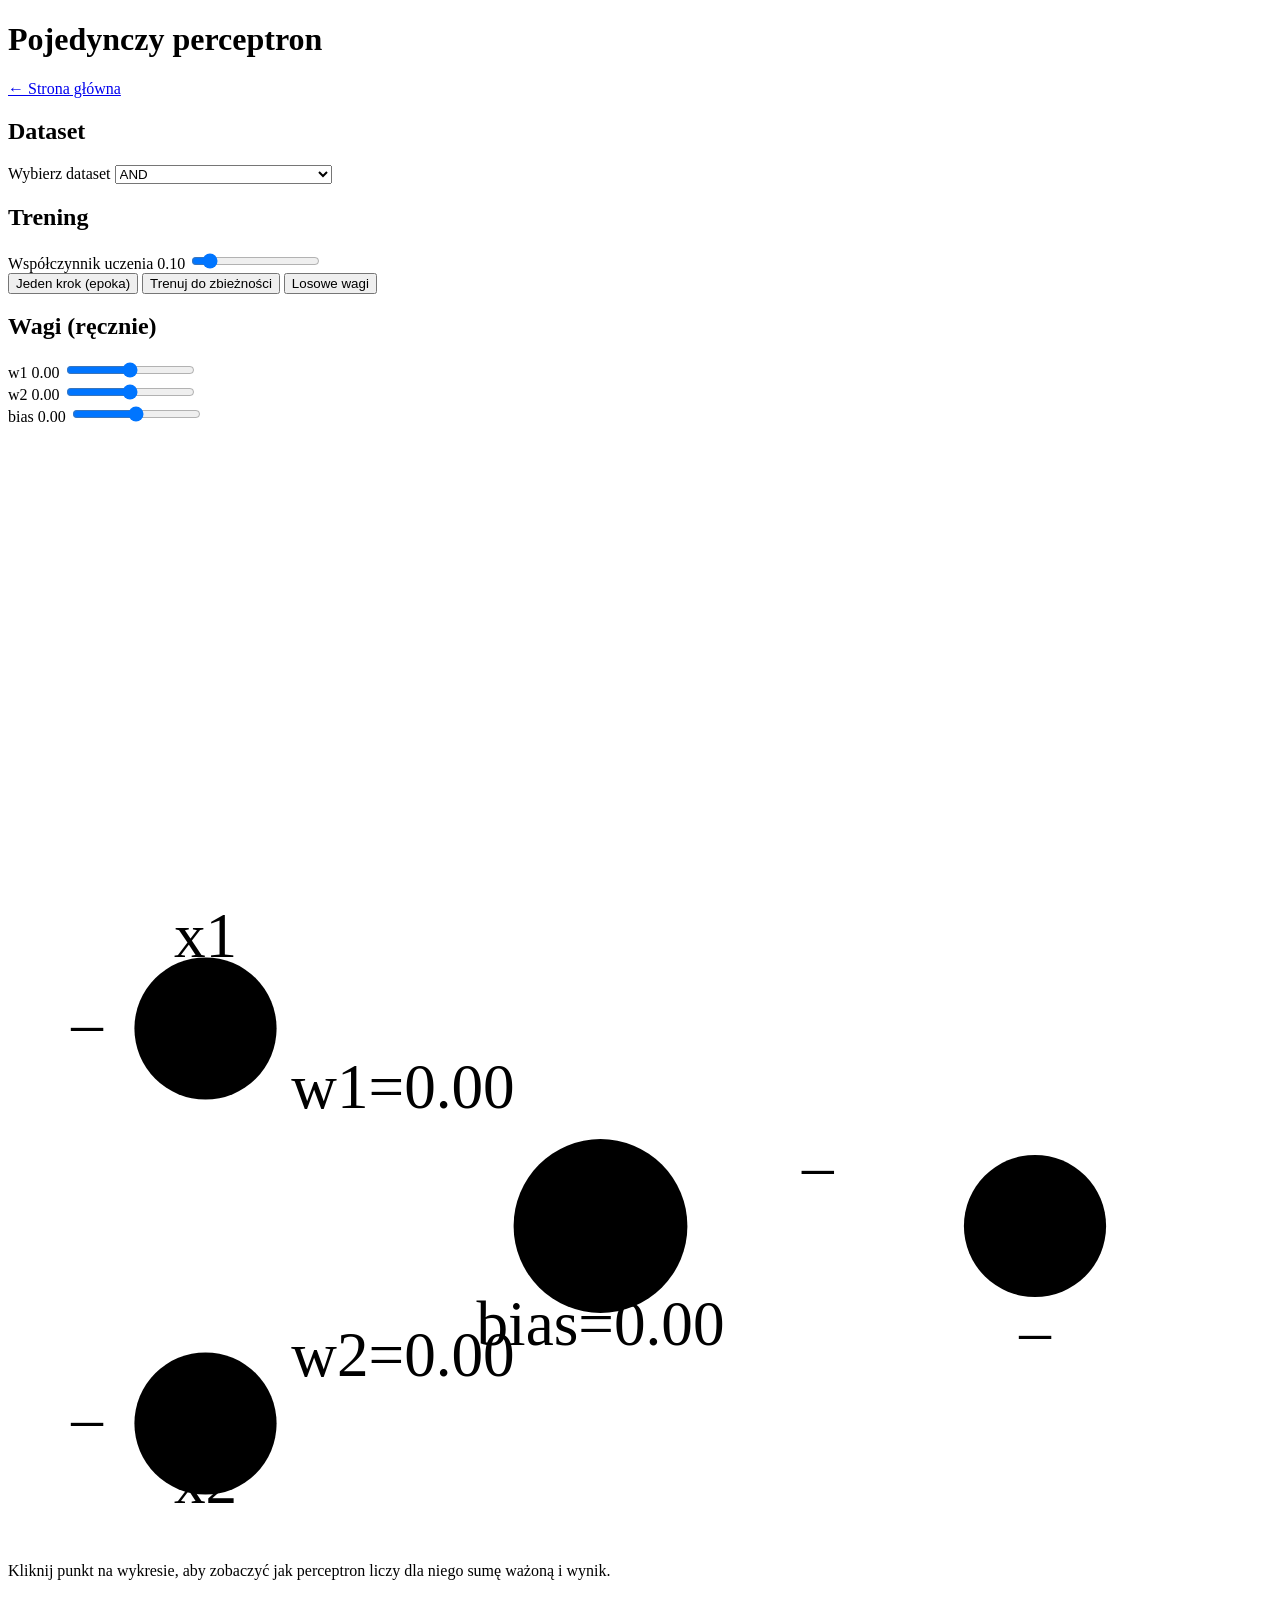
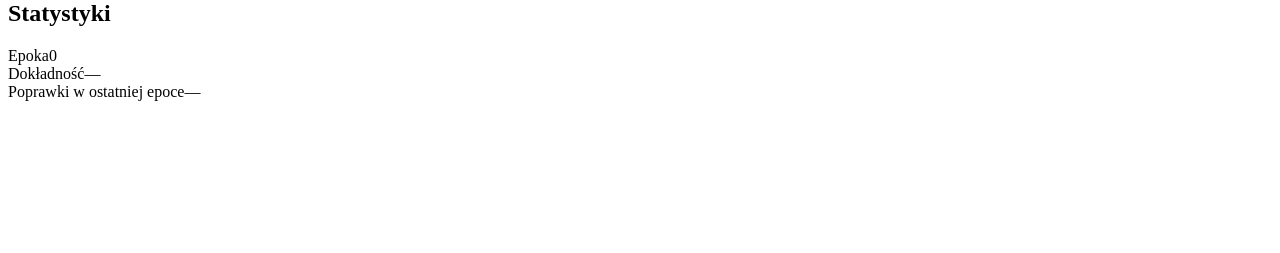
==== frontend/pages/perceptron.html @ ea2187f2 "Add Stage 1: single perceptron with interactive visualization Flask + NumPy backend implementing the" ====
<!doctype html>
<html lang="pl">
<head>
  <meta charset="UTF-8" />
  <meta name="viewport" content="width=device-width, initial-scale=1.0" />
  <title>Perceptron — Zrozumieć sieci neuronowe</title>
  <link rel="stylesheet" href="/css/style.css" />
</head>
<body>
  <header class="site-header">
    <h1>Pojedynczy perceptron</h1>
    <a class="back-link" href="/">← Strona główna</a>
  </header>
  <main>
    <div class="layout">
      <section class="panel">
        <h2>Dataset</h2>
        <div class="field">
          <label for="dataset-select">Wybierz dataset</label>
          <select id="dataset-select">
            <option value="and">AND</option>
            <option value="or">OR</option>
            <option value="xor">XOR (niemożliwe do nauczenia!)</option>
            <option value="blobs">Dwie chmury punktów</option>
          </select>
        </div>

        <h2>Trening</h2>
        <div class="field">
          <label for="learning-rate">Współczynnik uczenia <span id="learning-rate-value">0.10</span></label>
          <input type="range" id="learning-rate" min="0.01" max="1" step="0.01" value="0.1" />
        </div>
        <button id="btn-step">Jeden krok (epoka)</button>
        <button id="btn-train" class="primary">Trenuj do zbieżności</button>
        <button id="btn-random">Losowe wagi</button>

        <h2>Wagi (ręcznie)</h2>
        <div class="field">
          <label for="w1">w1 <span id="w1-value">0.00</span></label>
          <input type="range" id="w1" min="-2" max="2" step="0.01" value="0" />
        </div>
        <div class="field">
          <label for="w2">w2 <span id="w2-value">0.00</span></label>
          <input type="range" id="w2" min="-2" max="2" step="0.01" value="0" />
        </div>
        <div class="field">
          <label for="bias">bias <span id="bias-value">0.00</span></label>
          <input type="range" id="bias" min="-2" max="2" step="0.01" value="0" />
        </div>
      </section>

      <section>
        <canvas id="scatter" width="480" height="480"></canvas>

        <svg class="neuron-diagram" viewBox="0 0 320 160" xmlns="http://www.w3.org/2000/svg">
          <line x1="50" y1="30" x2="150" y2="80" />
          <line x1="50" y1="130" x2="150" y2="80" />
          <line x1="150" y1="80" x2="260" y2="80" />

          <circle cx="50" cy="30" r="18" />
          <circle cx="50" cy="130" r="18" />
          <circle cx="150" cy="80" r="22" />
          <circle cx="260" cy="80" r="18" />

          <text x="50" y="12" text-anchor="middle">x1</text>
          <text x="20" y="34" text-anchor="middle" id="diag-x1-value">–</text>
          <text x="50" y="150" text-anchor="middle">x2</text>
          <text x="20" y="134" text-anchor="middle" id="diag-x2-value">–</text>
          <text x="100" y="50" text-anchor="middle" class="weight-label" id="diag-w1-label">w1=0.00</text>
          <text x="100" y="118" text-anchor="middle" class="weight-label" id="diag-w2-label">w2=0.00</text>
          <text x="150" y="110" text-anchor="middle" id="diag-bias-label">bias=0.00</text>
          <text x="150" y="86" text-anchor="middle" font-size="14">Σ</text>
          <text x="205" y="70" text-anchor="middle" id="diag-sum-value">–</text>
          <text x="260" y="86" text-anchor="middle">y</text>
          <text x="260" y="112" text-anchor="middle" id="diag-output-value">–</text>
        </svg>
        <p class="info-box">Kliknij punkt na wykresie, aby zobaczyć jak perceptron liczy dla niego sumę ważoną i wynik.</p>
      </section>

      <section class="panel">
        <h2>Statystyki</h2>
        <div class="stat-row"><span>Epoka</span><span class="value" id="stat-epoch">0</span></div>
        <div class="stat-row"><span>Dokładność</span><span class="value" id="stat-accuracy">—</span></div>
        <div class="stat-row"><span>Poprawki w ostatniej epoce</span><span class="value" id="stat-updates">—</span></div>
        <canvas id="accuracy-chart" width="240" height="140"></canvas>

        <div id="xor-note" class="info-box" style="display: none; margin-top: 1rem;">
          <strong>Dlaczego to się nie uda?</strong><br />
          XOR nie jest liniowo separowalny — żadna prosta linia nie rozdzieli
          tych klas. Pojedynczy perceptron potrafi rysować tylko linię prostą,
          dlatego historycznie (Minsky &amp; Papert, 1969) ten właśnie problem
          pokazał granice perceptronu i był impulsem do sieci wielowarstwowych
          (kolejny etap).
        </div>
      </section>
    </div>
  </main>

  <script type="module" src="/js/perceptron.js"></script>
</body>
</html>
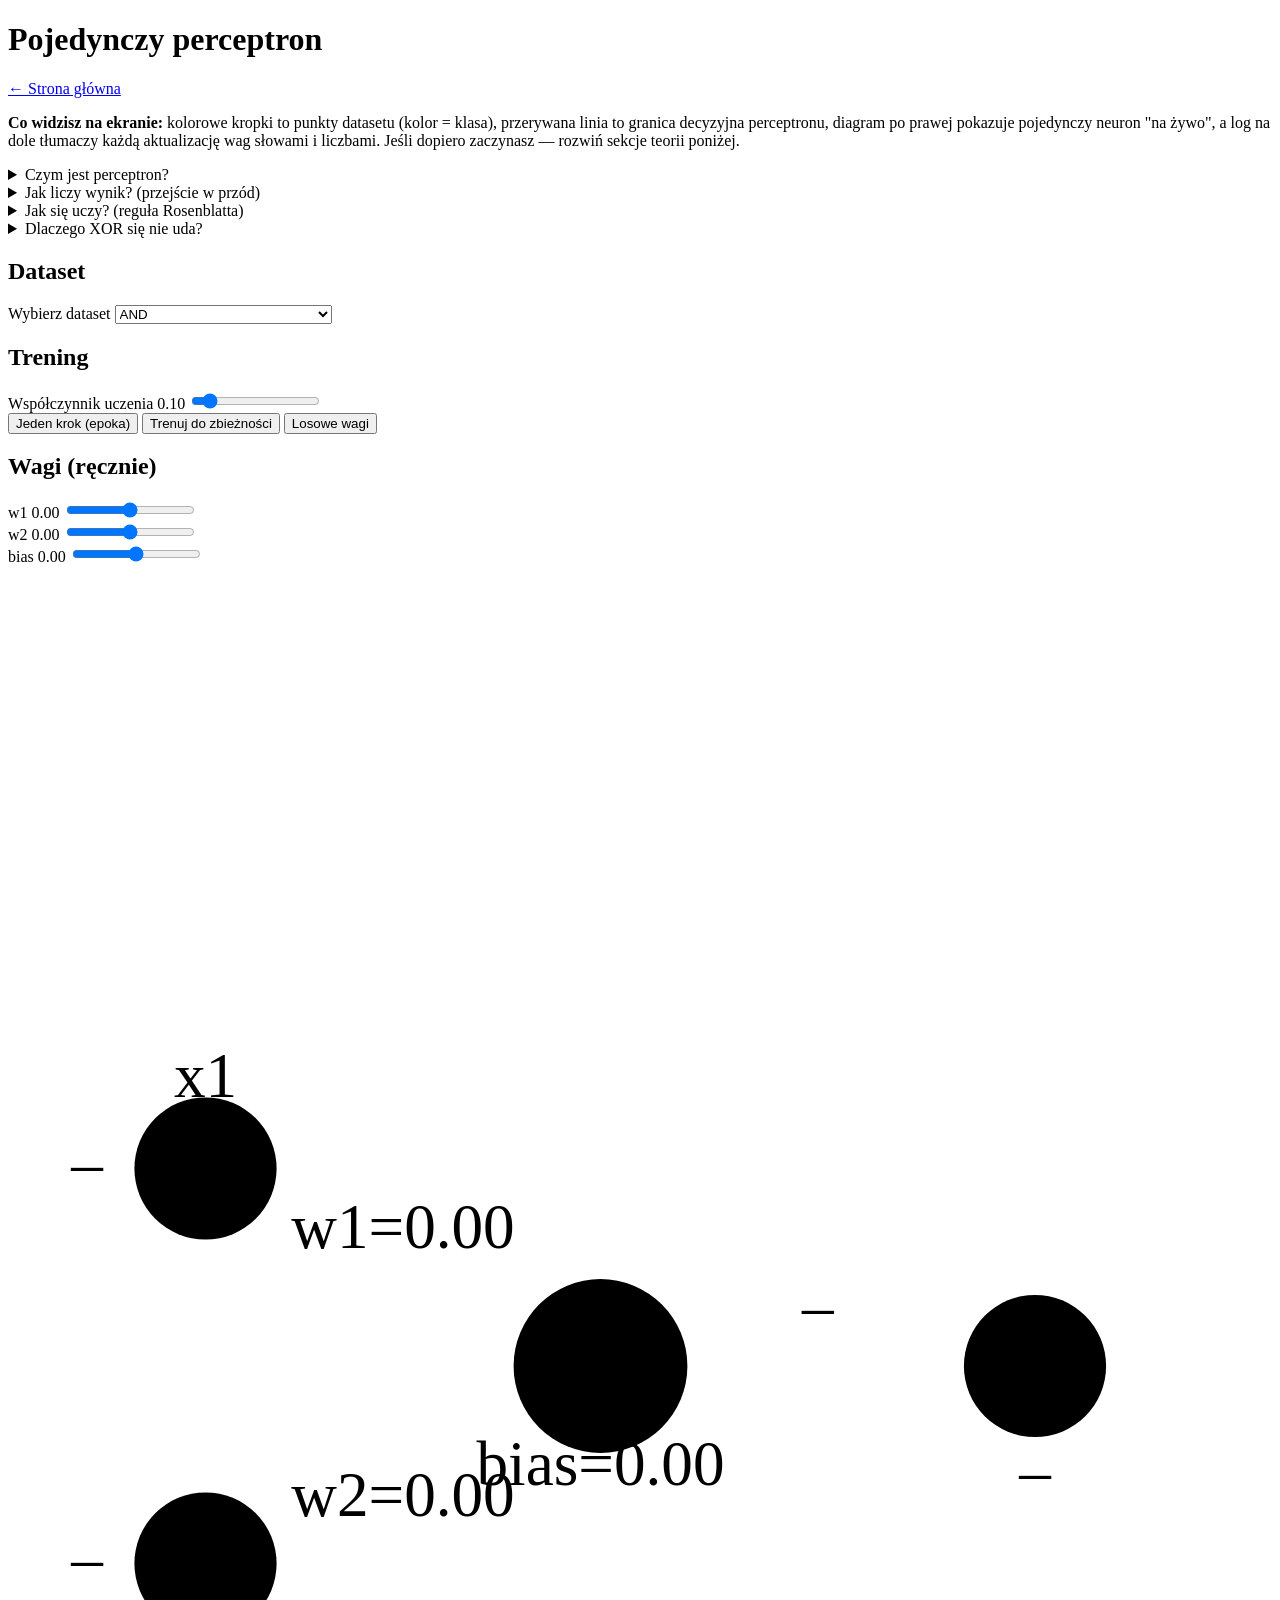
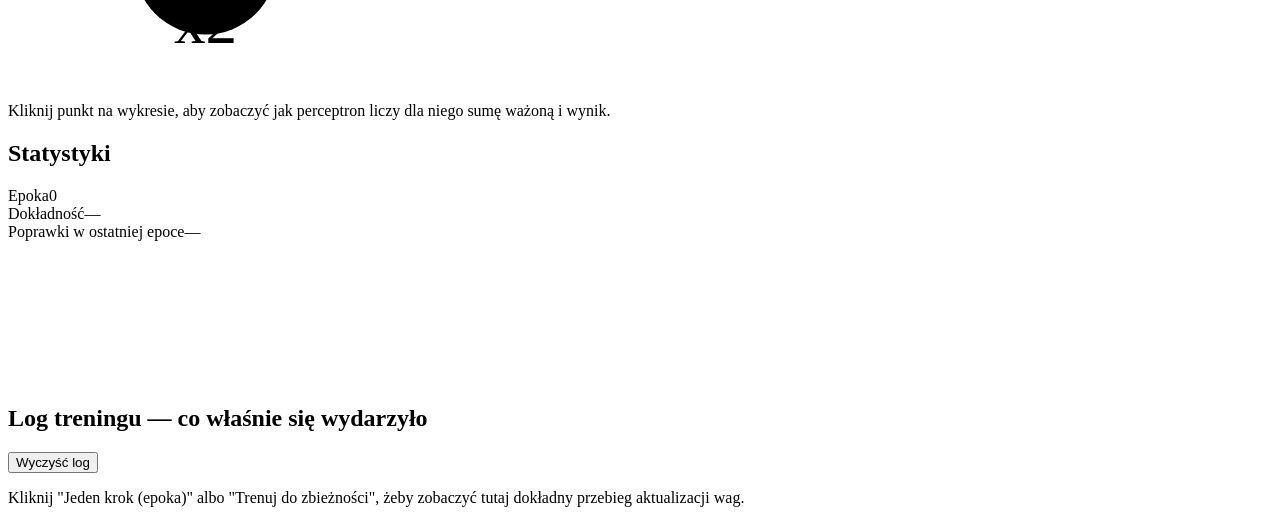
==== commit 0cad401b: "Add theory panel and live training log to the perceptron page Adds collapsible theory sections (what" ====
--- a/frontend/pages/perceptron.html
+++ b/frontend/pages/perceptron.html
@@ -12,6 +12,80 @@
     <a class="back-link" href="/">← Strona główna</a>
   </header>
   <main>
+    <section class="panel theory-panel">
+      <p class="info-box">
+        <strong>Co widzisz na ekranie:</strong> kolorowe kropki to punkty
+        datasetu (kolor = klasa), przerywana linia to granica decyzyjna
+        perceptronu, diagram po prawej pokazuje pojedynczy neuron "na żywo",
+        a log na dole tłumaczy każdą aktualizację wag słowami i liczbami.
+        Jeśli dopiero zaczynasz — rozwiń sekcje teorii poniżej.
+      </p>
+
+      <details>
+        <summary>Czym jest perceptron?</summary>
+        <p>
+          Perceptron to najprostszy możliwy "neuron" sztucznej sieci
+          neuronowej, zaproponowany przez Franka Rosenblatta w 1958 roku.
+          Przyjmuje kilka liczb wejściowych (tu: współrzędne x1, x2 punktu),
+          mnoży każdą przez swoją wagę, sumuje wyniki, dodaje stałą zwaną
+          obciążeniem (bias), a na końcu sprawdza tylko jedno: czy ta suma
+          jest dodatnia, czy nie.
+        </p>
+      </details>
+
+      <details>
+        <summary>Jak liczy wynik? (przejście w przód)</summary>
+        <p>
+          Wzór: <code>net = w1·x1 + w2·x2 + b</code>, a wynik to
+          <code>y = 1</code> jeśli <code>net ≥ 0</code>, inaczej
+          <code>y = 0</code> (to tzw. funkcja progowa).
+        </p>
+        <p>
+          Równanie <code>w1·x1 + w2·x2 + b = 0</code> to po prostu linia
+          prosta na płaszczyźnie — to właśnie ta przerywana linia na
+          wykresie. Perceptron klasyfikuje punkt w zależności od tego, po
+          której stronie tej linii leży.
+        </p>
+      </details>
+
+      <details>
+        <summary>Jak się uczy? (reguła Rosenblatta)</summary>
+        <p>Dla każdego punktu treningowego perceptron robi trzy rzeczy:</p>
+        <ol>
+          <li>Liczy przewidywanie <code>y</code> (jak wyżej).</li>
+          <li>
+            Liczy błąd: <code>error = cel − y</code> (wychodzi −1, 0 albo 1).
+          </li>
+          <li>
+            Jeśli <code>error ≠ 0</code>, poprawia wagi:
+            <code>wi += lr · error · xi</code> oraz
+            <code>bias += lr · error</code>.
+          </li>
+        </ol>
+        <p>
+          Intuicja: jeśli perceptron pomylił się i powinien odpowiedzieć 1,
+          a odpowiedział 0, przesuwa wagi "w stronę" tego punktu, żeby
+          następnym razem suma wyszła dodatnia. Współczynnik uczenia (lr)
+          kontroluje, jak duże są te kroki. Dokładnie to pokazuje log
+          treningu poniżej.
+        </p>
+      </details>
+
+      <details>
+        <summary>Dlaczego XOR się nie uda?</summary>
+        <p>
+          Perceptron potrafi narysować tylko jedną prostą linię podziału.
+          Zbiory takie jak AND i OR da się rozdzielić jedną linią (są
+          "liniowo separowalne"). XOR wymaga co najmniej dwóch linii, więc
+          pojedynczy neuron nigdy się tego nie nauczy — niezależnie od liczby
+          epok czy wartości wag. To ograniczenie (opisane przez Minsky'ego i
+          Paperta w 1969 r.) na dekadę wyhamowało rozwój sieci neuronowych,
+          dopóki nie zaczęto używać sieci <em>wielowarstwowych</em>
+          (kolejny etap tego projektu).
+        </p>
+      </details>
+    </section>
+
     <div class="layout">
       <section class="panel">
         <h2>Dataset</h2>
@@ -94,6 +168,16 @@
         </div>
       </section>
     </div>
+
+    <section class="panel log-panel">
+      <div class="log-header">
+        <h2>Log treningu — co właśnie się wydarzyło</h2>
+        <button id="btn-clear-log">Wyczyść log</button>
+      </div>
+      <div id="training-log" class="training-log" aria-live="polite">
+        <p class="info-box">Kliknij "Jeden krok (epoka)" albo "Trenuj do zbieżności", żeby zobaczyć tutaj dokładny przebieg aktualizacji wag.</p>
+      </div>
+    </section>
   </main>
 
   <script type="module" src="/js/perceptron.js"></script>
